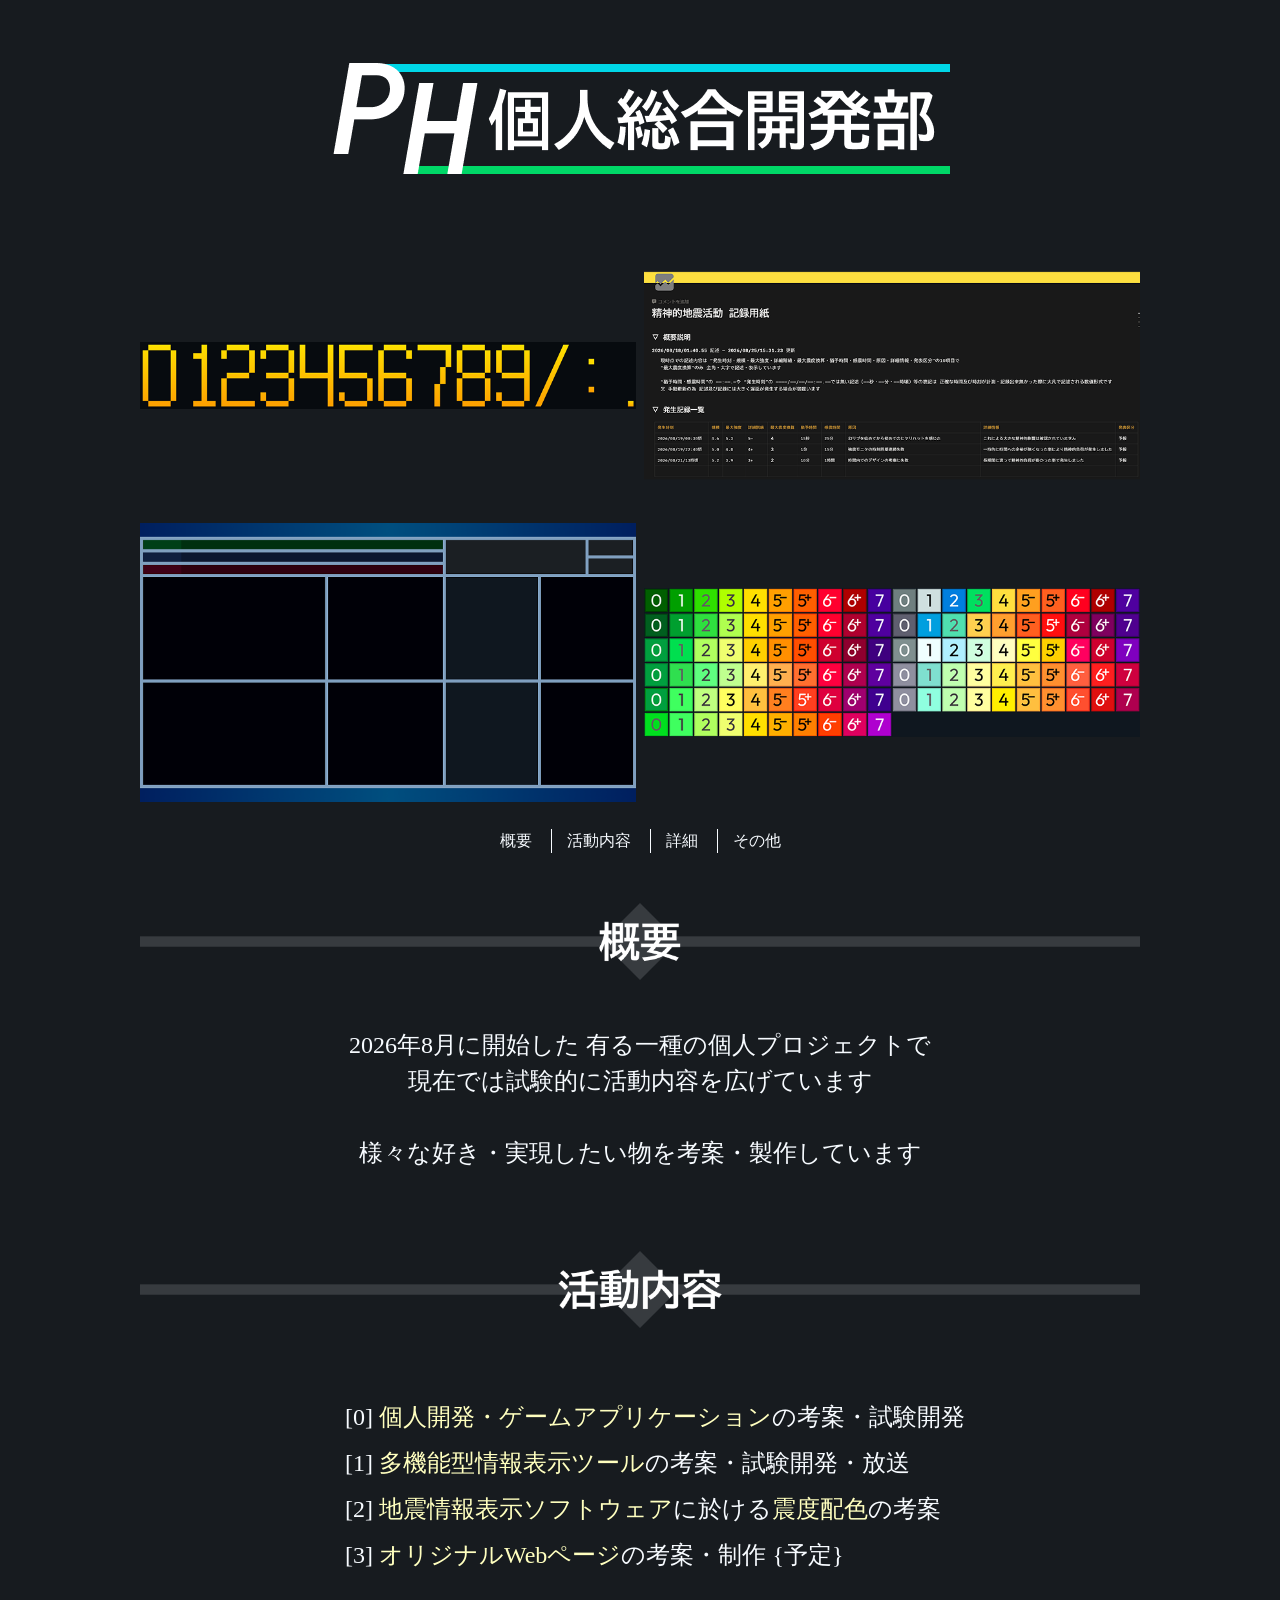
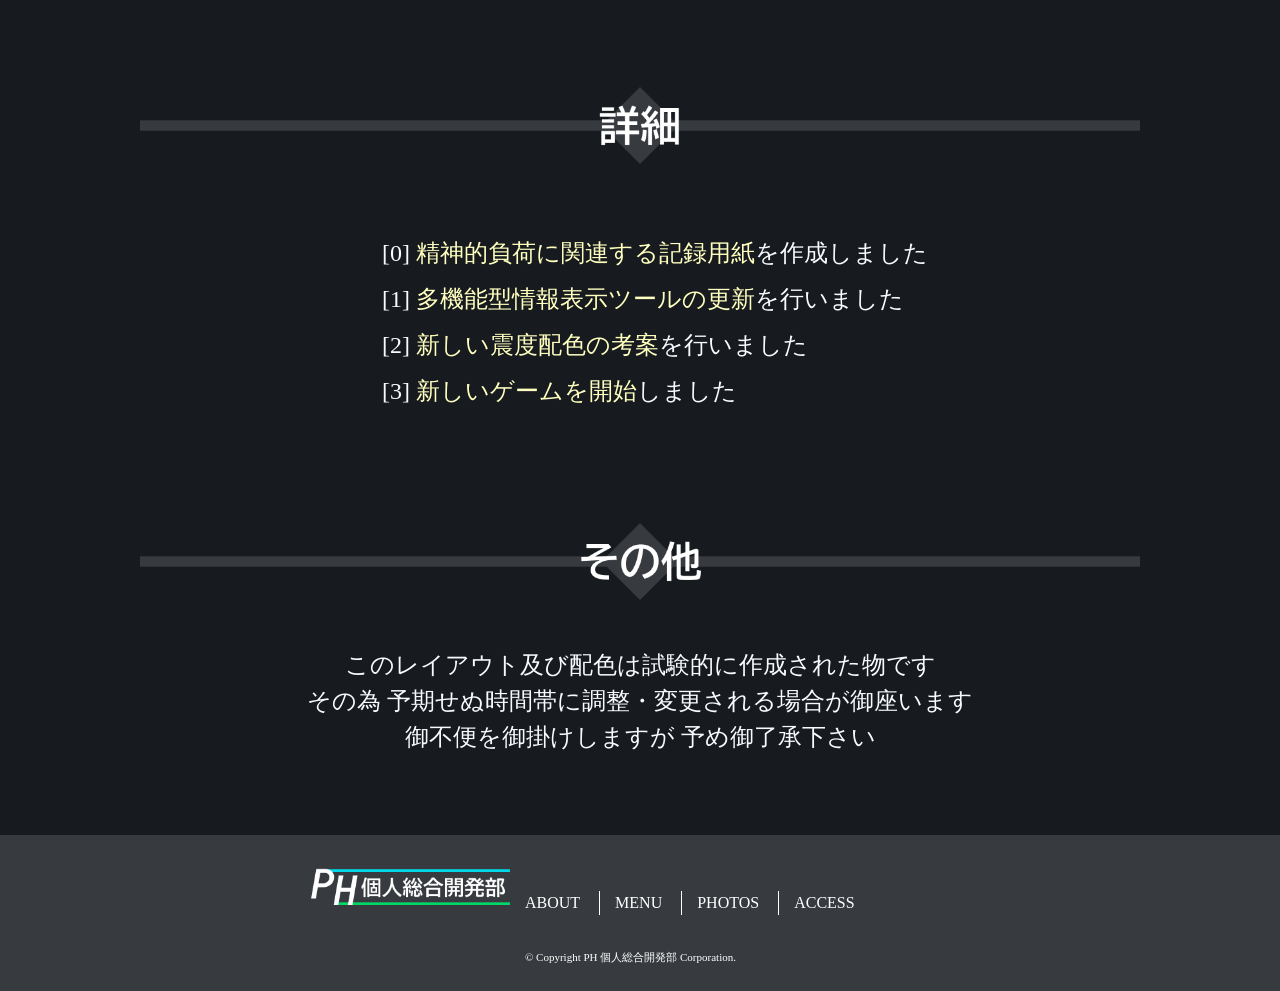
==== cornetto-custom/index.html @ bc84d070 "Add files via upload" ====
<!doctype html>
<html lang="ja">

 <head>
  <meta charset="utf-8">
  <meta name="keywords" content="PH 個人総合開発部"> <!-- キーワード検索の際に必要 -->
  <meta name="description" content="PH 個人総合開発部の公式ホームページです"> <!-- 概要欄設定 -->
  <link rel="stylesheet" href="css/normalize.css">
  <link rel="stylesheet" href="css/style.css">
  <title>2026-09-03_HC-cornetto_custom</title>
 </head>

 <body>
  <!-- ━━━━━━━━━━━━━━━━━━━━━━━━━━━━━━━━ ヘッダーエリア ━━━━━━━━━━━━━━━━━━━━━━━━━━━━━━━━ -->
  <header class="header">
   <h1 class="logo">
    <img src="img/experimental-logo.png" alt="experimental-logo-image">
   </h1>
  </header>

  <!-- ━━━━━━━━━━━━━━━━━━━━━━━━━━━━━━━━ メインエリア ━━━━━━━━━━━━━━━━━━━━━━━━━━━━━━━━ -->
  <main class="main">
   <!-- ━━━━━━━━━━━━━━━━ メイン画像 ━━━━━━━━━━━━━━━━ -->
   <figure class="top">
    <img src="img/experimental-image.png" alt="experimental-image">
   </figure>

   <!-- ━━━━━━━━━━━━━━━━ ナビゲーション ━━━━━━━━━━━━━━━━ -->
   <nav class="nav">
    <ul class="nav-list">
     <li><a href="#about">概要</a></li>
     <li><a href="#menu">活動内容</a></li>
     <li><a href="#photos">詳細</a></li>
     <li><a href="#access">その他</a></li>
    </ul>
   </nav>

   <!-- ━━━━━━━━ セクション about ━━━━━━━━━ -->
   <section id="about" class="section about">
    <h2 class="heading"><img src="img/diamond-line_0.png" alt="about"></h2>
    <p>
     2026年8月に開始した 有る一種の個人プロジェクトで<br>現在では試験的に活動内容を広げています<br><br>様々な好き・実現したい物を考案・製作しています
    </p>
   </section>

   <!-- ━━━━━━━━ セクション menu ━━━━━━━━ -->
   <section id="menu" class="section menu">
    <h2 class="heading"><img src="img/diamond-line_1.png" alt="menu"></h2>
     <ul class="menu-list">
      <li>[0] <span class="high-light">個人開発・ゲームアプリケーション</span>の考案・試験開発</li>
      <li>[1] <span class="high-light">多機能型情報表示ツール</span>の考案・試験開発・放送</li>
      <li>[2] <span class="high-light">地震情報表示ソフトウェア</span>に於ける<span class="high-light">震度配色</span>の考案</li>
      <li>[3] <span class="high-light">オリジナルWebページ</span>の考案・制作 {予定}</li>
     </ul>
   </section>

   <!-- ━━━━━━━━ セクション photos ━━━━━━━━ -->
   <section id="photos" class="section photos">
    <h2 class="heading"><img src="img/diamond-line_2.png" alt="photos"></h2>
     <ul class="menu-list">
      <li>[0] <span class="high-light">精神的負荷に関連する記録用紙</span>を作成しました</li>
      <li>[1] <span class="high-light">多機能型情報表示ツールの更新</span>を行いました</li>
      <li>[2] <span class="high-light">新しい震度配色の考案</span>を行いました</li>
      <li>[3] <span class="high-light">新しいゲームを開始</span>しました</li>
     </ul>
   </section>

   <!-- ━━━━━━━━ セクション access ━━━━━━━━ -->
   <section id="access" class="section access">
    <h2 class="heading"><img src="img/diamond-line_3.png" alt="access"></h2>
     <p>
      このレイアウト及び配色は試験的に作成された物です<br>その為 予期せぬ時間帯に調整・変更される場合が御座います<br>御不便を御掛けしますが 予め御了承下さい
     </p>

   </section>
  </main>

  <!-- ━━━━━━━━━━━━━━━━━━━━━━━━━━━━━━━━ フッターエリア ━━━━━━━━━━━━━━━━━━━━━━━━━━━━━━━━ -->
  <footer class="footer">
   <div class="footer-container">
    <p class="footer-logo">
     <img src="img/experimental-logo.png" alt="experimental-logo">
    </p>

    <div class="footer-body">
     <nav class="footer-nav">
      <ul class="footer-nav-list">
       <li><a href="#about">about</a></li>
       <li><a href="#menu">menu</a></li>
       <li><a href="#photos">photos</a></li>
       <li><a href="#access">access</a></li>
      </ul>
     </nav>

     <p class="copyright"><small>&copy; Copyright PH 個人総合開発部 Corporation.</small></p>
    </div> <!-- class footer-body -->
   </div> <!-- class footer-container -->
  </footer>
 </body>

</html>
---- cornetto-custom/css/style.css ----
@charset "utf-8";

/* 初期スタイル調整 */

*
{
 box-sizing: border-box;
}

/* body全体の初期スタイル調整 */

body
{
 font-family: BIZ UDgothic;
 font-size: 16px;
 line-height: 1.5;
 color: rgb(247, 251, 255);
 background-color: #171b1f;
}

/* 各要素の初期スタイル調整 */

h1,h2
{
 margin-top: 0px;
 margin-bottom: 30px;
 line-height: 1.2;
}

a
{
 color: rgb(247, 251, 255);
 text-decoration: none;
}

a:hover
{
 text-decoration: underline;
}

p
{
 font-size: 24px;
 margin-top: 0;
 margin-bottom: 1em;
}

ul
{
 margin: 1em 0;
 padding: 0;
 list-style: none;
}

figure
{
 margin: 0;
}

img
{
 max-width: 100%;
 height: auto;
}

address
{
 font-style: normal;
}

/* ヘッダー */

.header
{
 width: 1000px;
 margin: 0 auto;
 padding : 20px 0;
}

/* ロゴ */

.logo
{
 margin: 0;
 text-align: center;
}

/* メインエリア */

.main
{
 width: 1000px;
 margin: 0 auto;
}

.top
{
 margin-bottom: 20px;
 text-align: center;
}

/* ナビゲーション */

.nav
{
 margin-bottom: 50px;
 text-align: center;
}

.nav-list li
{
 display: inline-block;
 margin: 0;
 border-left: 1px solid rgb(247, 251, 255);
}

.nav-list li:first-child
{
 border-left: none;
}

.nav-list a
{
 display: inline-block;
 padding: 0 15px;
 line-height: 1.2;
 text-transform: uppercase;
}

/* セクション */

.section
{
 margin: 0 auto 80px;
}

/* 見出し */

.heading
{
 margin-bottom: 40px;
 text-align: center;
}

/* セクション about */

.about
{
 text-align: center;
}

/* セクション menu */

.menu
{
 text-align: center;
}

.menu-list
{
 display: inline-block;
 margin-left: 30px;
 font-size: 24px;
 list-style: none;
 text-align: left;
}

/* 新規追加 */

.high-light
{
 color: #ffffbf;
}

.menu-list li
{
 margin-bottom: 10px;
}

/* セクション photos */

.photos
{
 width: 1000px;
 text-align: center;
}

.photos-list li
{
 margin-bottom: 30px;
}

.photos figcaption
{
 font-size: 12px
}

/* セクション access */

.access
{
 text-align: center;
 width: 1000px;
}

.access-row
{
 display: flex;
 justify-content: space-between;
 align-items: center;
 margin: 0 auto;
}

.access-address
{
 font-size: 14px;
}

.access-address strong
{
 display: block;
 margin: 10px 0;
 font-size: 22px;
}

.access-map
{
 flex: 0 1 295px;
 max-width: 295px;
}

/* フッターエリア */

.footer
{
 min-width: 1000px;
 margin: 0 auto;
 padding: 20px 0;
 background-color: rgb(55, 59, 63);
}

.footer-container
{
 display: flex;
 width: 660px;
 margin: 0 auto;
}

.footer-logo
{
 flex: 0 1 200px;
 max-width: 200px;
 margin: 0;
}

.footer-body
{
 flex: 0 1 auto;
 padding-top: 20px;
}

.footer-nav
{
 margin-bottom: 20px;
}

.footer-nav-list li
{
 display: inline-block;
 margin: 0;
 border-left: 1px solid #ffffff;
}

.footer-nav-list li:first-child
{
 border-left: none;
}

.footer-nav-list a
{
 display: inline-block;
 padding: 0 15px;
 line-height: 1.2;
 text-transform: uppercase;
 color: #ffffff;
}

/* コピーライト */

.copyright
{
 color: #ffffff;
 margin: 0;
 padding-left: 15px;
}

.copyright small
{
 font-size: 11px;
}
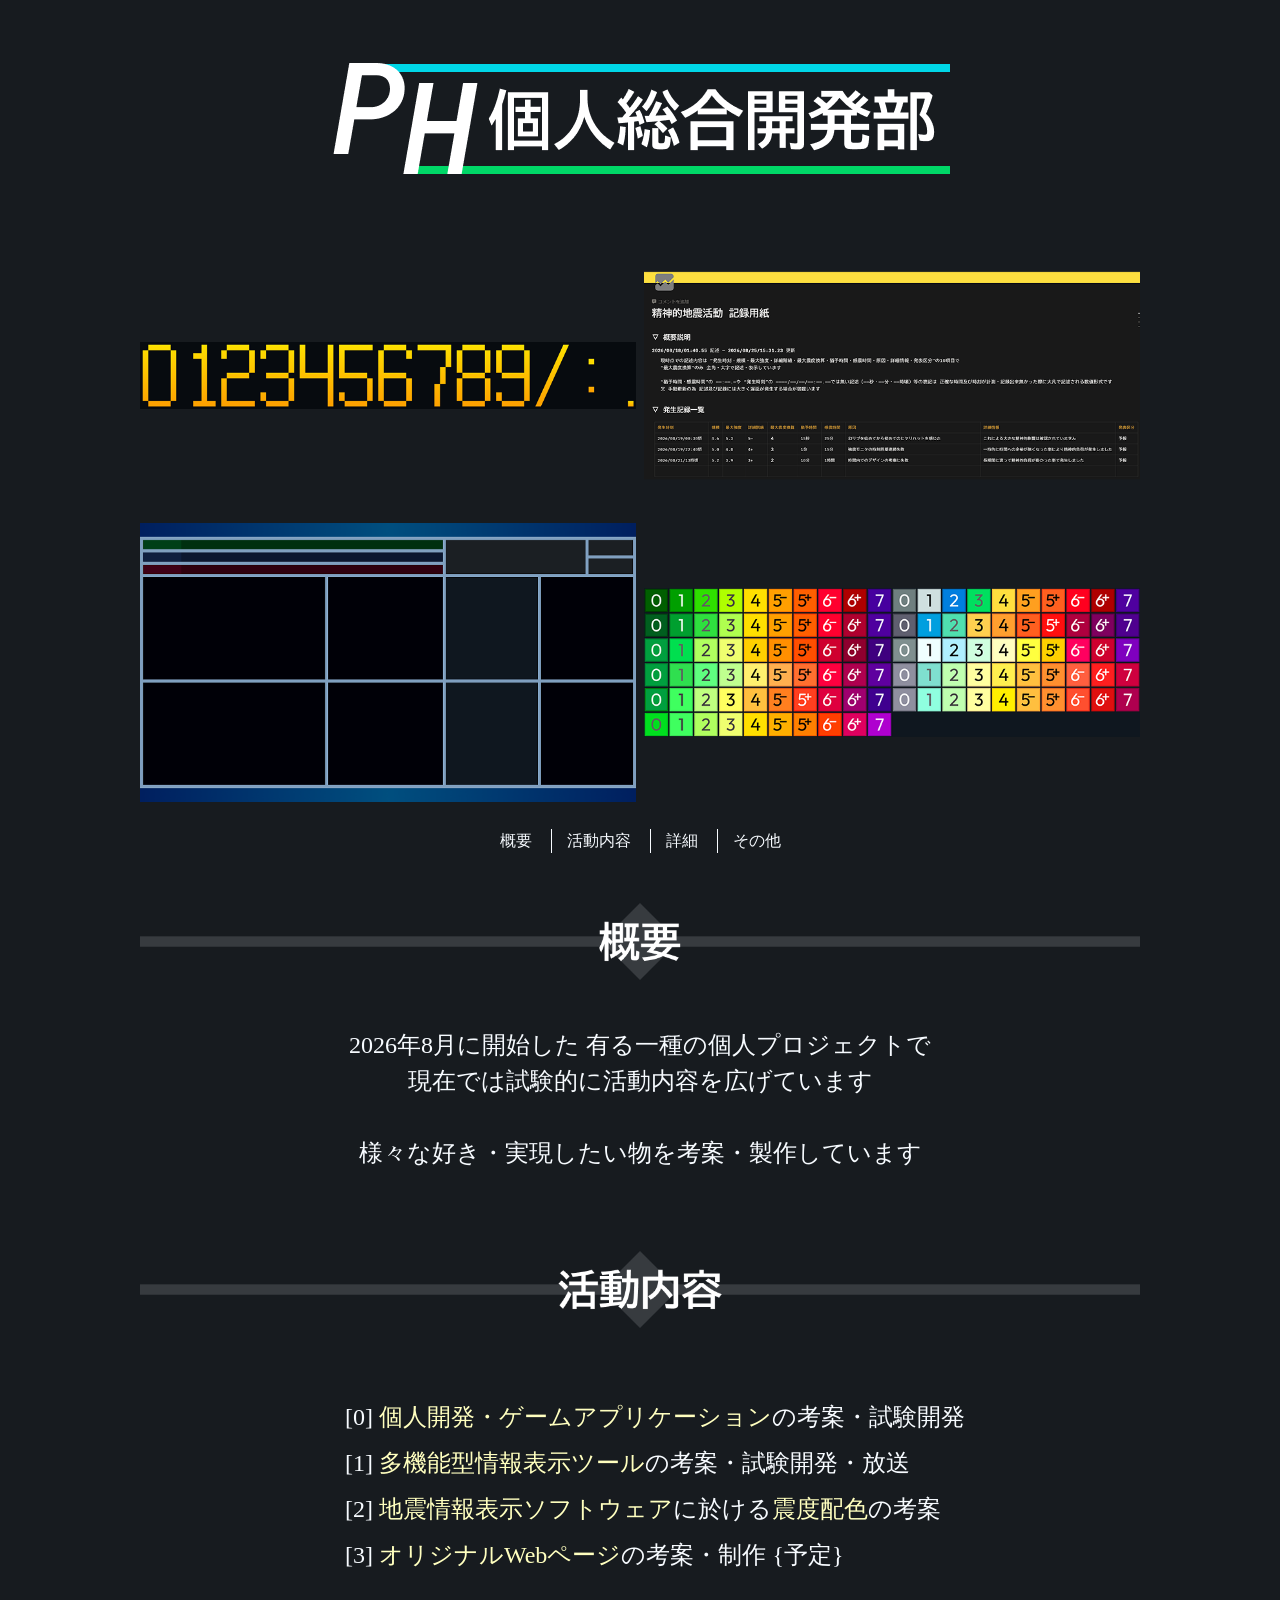
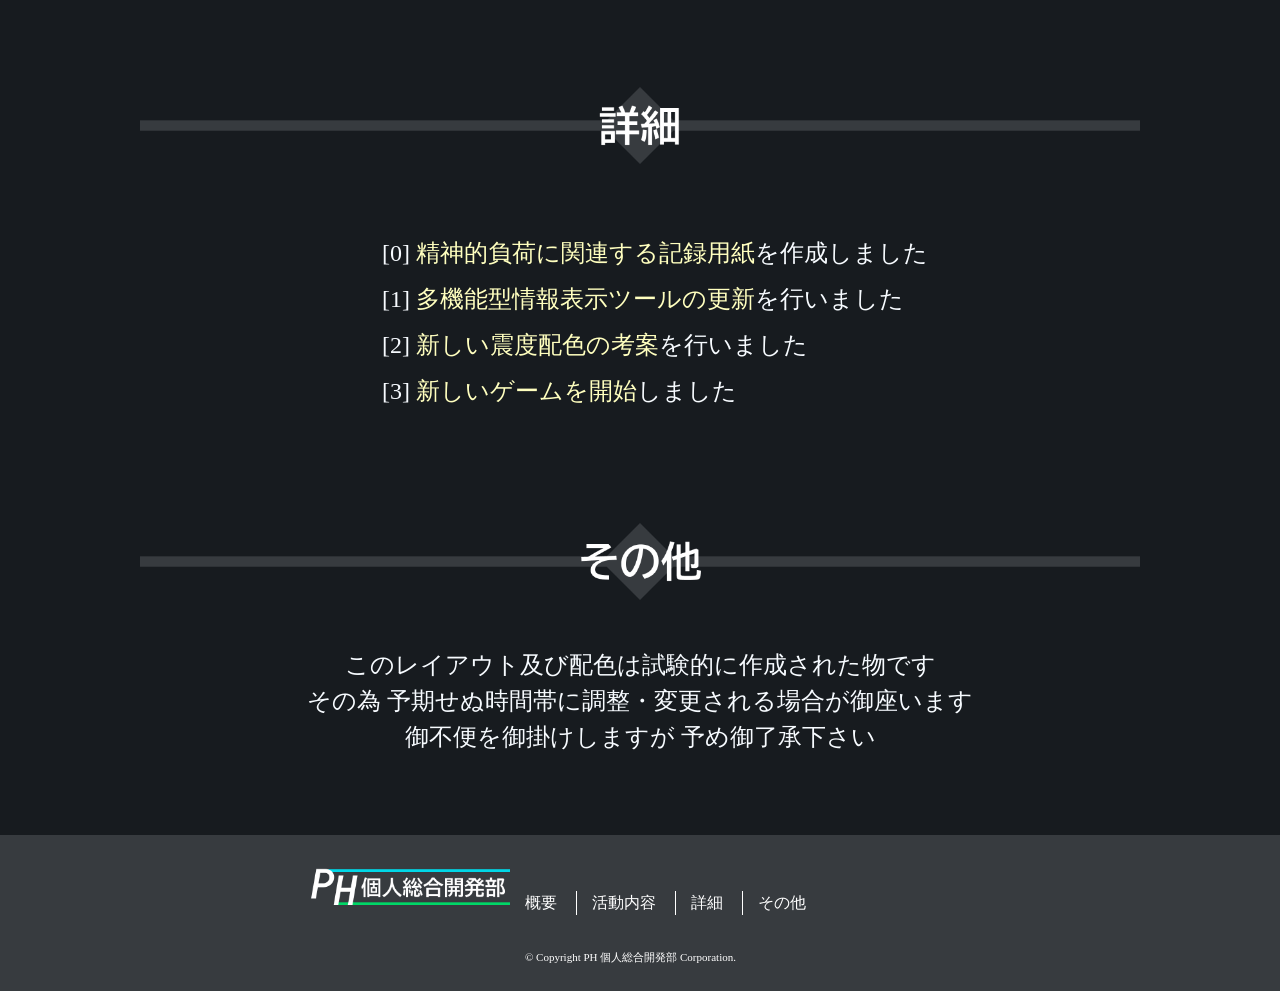
==== commit 05633588: "Update index.html" ====
--- a/cornetto-custom/index.html
+++ b/cornetto-custom/index.html
@@ -85,10 +85,10 @@
     <div class="footer-body">
      <nav class="footer-nav">
       <ul class="footer-nav-list">
-       <li><a href="#about">about</a></li>
-       <li><a href="#menu">menu</a></li>
-       <li><a href="#photos">photos</a></li>
-       <li><a href="#access">access</a></li>
+       <li><a href="#about">概要</a></li>
+       <li><a href="#menu">活動内容</a></li>
+       <li><a href="#photos">詳細</a></li>
+       <li><a href="#access">その他</a></li>
       </ul>
      </nav>
 
@@ -98,4 +98,4 @@
   </footer>
  </body>
 
-</html>+</html>
